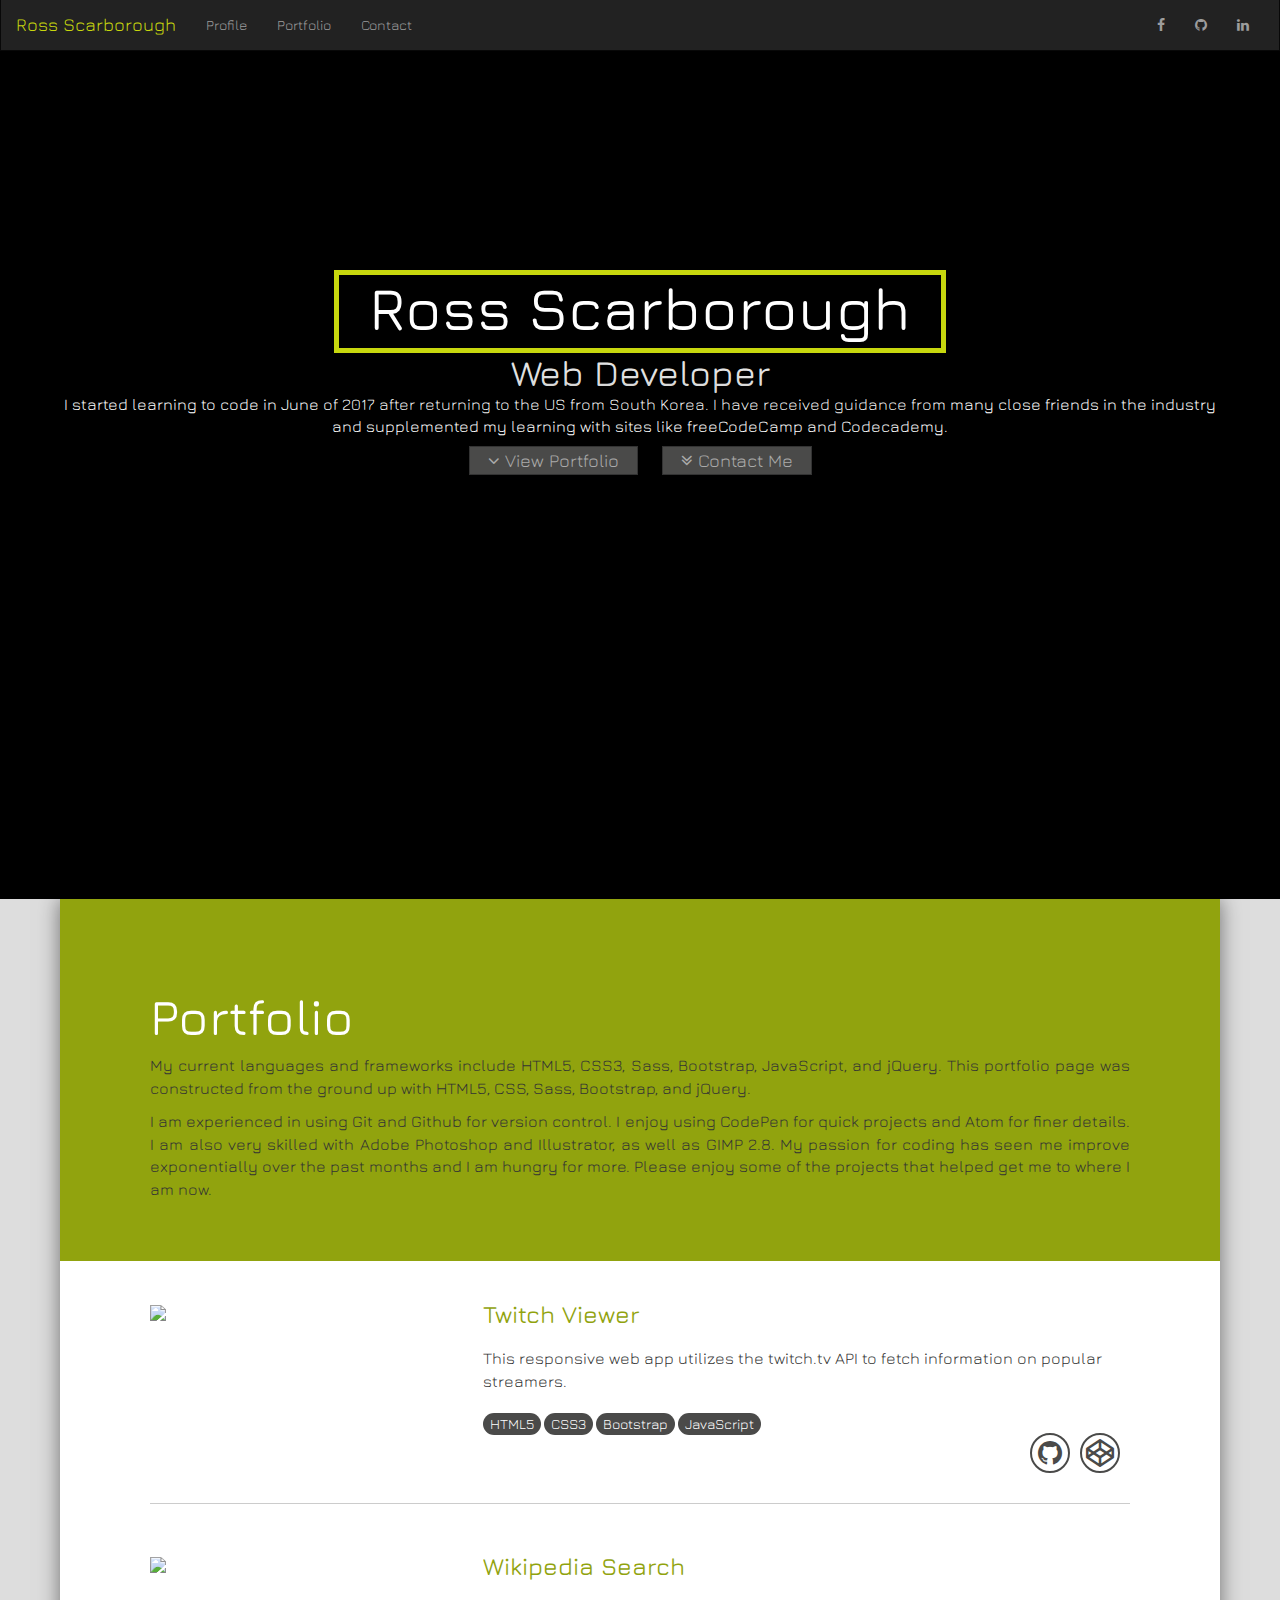
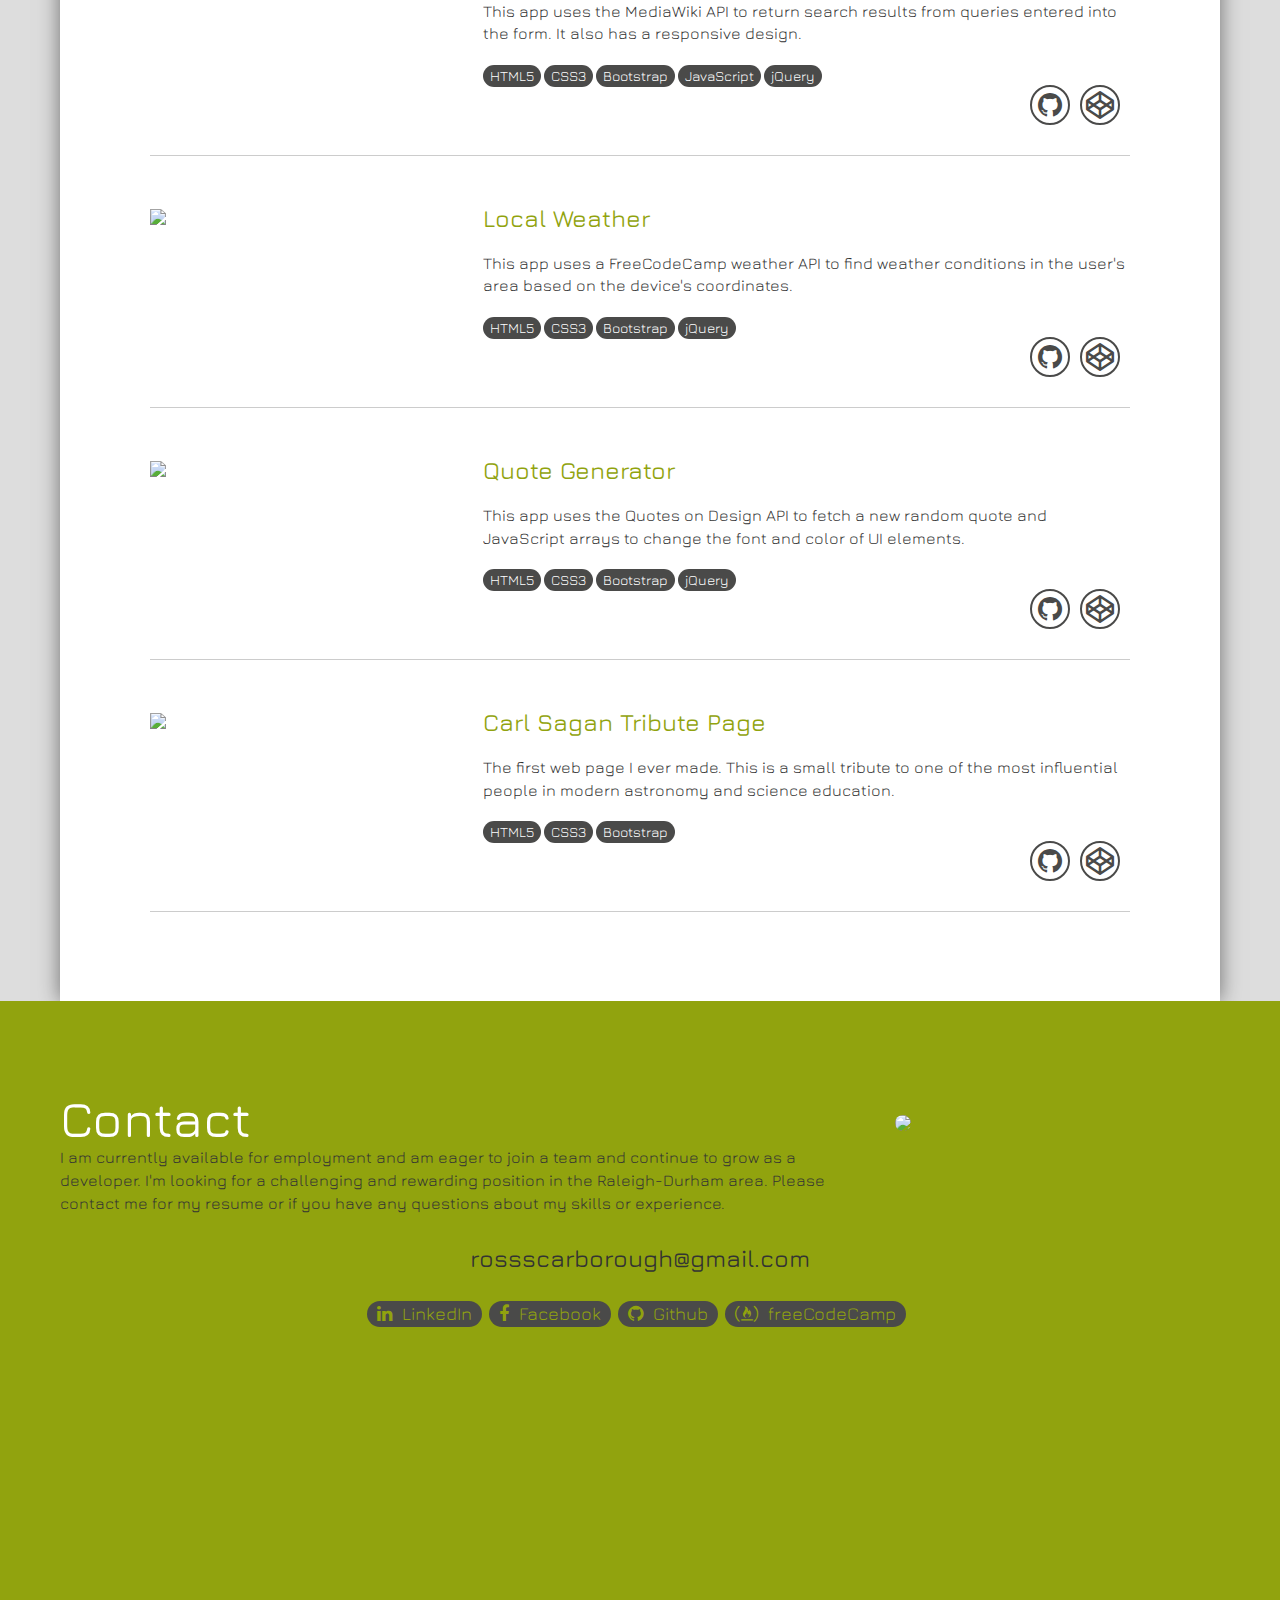
==== v2_portfolio/index.html @ 7dc9a553 "Beginnig redesign." ====
<!DOCTYPE html>
<html >
<head>
  <meta charset="UTF-8">
  <title>Portfolio V2</title>
  <link href="https://fonts.googleapis.com/css?family=Jura|Roboto|Roboto+Condensed" rel="stylesheet">

  <link rel='stylesheet prefetch' href='https://cdnjs.cloudflare.com/ajax/libs/twitter-bootstrap/3.3.7/css/bootstrap.min.css'>
<link rel='stylesheet prefetch' href='https://maxcdn.bootstrapcdn.com/font-awesome/4.7.0/css/font-awesome.min.css'>

      <link rel="stylesheet" href="css/style.css">


</head>

<body>
  <nav class="navbar navbar-inverse fixed">
  <div class="container-fluid">
    <div class="navbar-header">
      <button type="button" class="navbar-toggle" data-toggle="collapse" data-target="#myNavbar">
        <span class="icon-bar"></span>
        <span class="icon-bar"></span>
        <span class="icon-bar"></span>
      </button>
      <a class="navbar-brand" href="#">Ross Scarborough</a>
    </div>
    <div class="collapse navbar-collapse" id="myNavbar">
      <ul class="nav navbar-nav">
        <li id = "nav-prof"><a class = "go-btn" data-scroll-target = "#profile">Profile</a></li>
        <li id = "nav-port"><a class = "go-btn" data-scroll-target = "#portfolio">Portfolio</a></li>
        <li id = "nav-cont"><a class = "go-btn" data-scroll-target = "#contact">Contact</a></li>
      </ul>
      <ul class="nav navbar-nav navbar-right">
        <li><a href="#"><i class = "fa fa-facebook"></i></a></li>
        <li><a href="#"><i class = "fa fa-github"></i></a></li>
        <li><a href="#"><i class = "fa fa-linkedin"></i></a></li>
      </ul>
    </div>
  </div>
</nav>
<div id = "profile">
  <div class = "profile-box">
    <h1 class = "title">Ross Scarborough</h1>
    <h1 class = "subtitle">Web Developer</h1>
    <p class = "introduction">I started learning to code in June of 2017 after returning to the US from South Korea. I have received guidance from many close friends in the industry and supplemented my learning with sites like freeCodeCamp and Codecademy. </p>
    <a class = "body-button go-btn" data-scroll-target = "#portfolio"><i class = "fa fa-angle-down"></i>View Portfolio</a>
    <a class = "body-button go-btn" data-scroll-target = "#contact"><i class = "fa fa-angle-double-down"></i>Contact Me</a>
  </div>
</div>

<div id = "portfolio">
  <div class = "portfolio-box">
    <div class = "portfolio-top">
      <h2>Portfolio</h2>
      <p>My current languages and frameworks include HTML5, CSS3, Sass, Bootstrap, JavaScript, and jQuery. This portfolio page was constructed from the ground up with HTML5, CSS, Sass, Bootstrap, and jQuery. </p>
      <p>I am experienced in using Git and Github for version control. I enjoy using CodePen for quick projects and Atom for finer details. I am also very skilled with Adobe Photoshop and Illustrator, as well as GIMP 2.8. My passion for coding has seen me improve exponentially over the past months and I am hungry for more. Please enjoy some of the projects that helped get me to where I am now.</p>
    </div>
    <br>
    <br>
      <div class = "portf-grid">
        <div class = "port-img">
          <img src = "https://image.ibb.co/fv8pG5/Tablet_Twitch.png">
        </div>
        <div class = "port-img-details">
          <h3 class = "header">Twitch Viewer</h3>
          <p class = "explanation">This responsive web app utilizes the twitch.tv API to fetch information on popular streamers. </p>
          <ul class = "oval-list">
              <li>HTML5</li>
              <li>CSS3</li>
              <li>Bootstrap</li>
              <li>JavaScript</li>
          </ul>
          <br>

            <a class = "link-btn" href = "https://codepen.io/SourceHorse/full/xLMjjE/">
              <i class = "fa fa-codepen fa-2x" aria-hidden = "true"></i>
            </a>

            <a class = "link-btn" href = "https://github.com/SourceHorse/twitchviewer">
              <i class = "fa fa-github fa-2x" aria-hidden = "true"></i>
            </a>

        </div>
        <div class = "divider">
        </div>
      </div>

      <div class = "portf-grid">
        <div class = "port-img">
          <img src = "https://image.ibb.co/kxk3b5/Tablet_Wiki.png">
        </div>
        <div class = "port-img-details">
          <h3>Wikipedia Search</h3>

          <p class = "explanation">This app uses the MediaWiki API to return search results from queries entered into the form. It also has a responsive design.</p>
          <ul class = "oval-list">
              <li>HTML5</li>
              <li>CSS3</li>
              <li>Bootstrap</li>
              <li>JavaScript</li>
              <li>jQuery</li>
          </ul>
          <br>

            <a class = "link-btn" href = "https://codepen.io/SourceHorse/full/NvMmBy/">
              <i class = "fa fa-codepen fa-2x" aria-hidden = "true"></i></a>
            <a class = "link-btn" href = "https://github.com/SourceHorse/wikisearch">
              <i class = "fa fa-github fa-2x" aria-hidden = "true"></i></a>

        </div>
        <div class = "divider">
        </div>
      </div>

      <div class = "portf-grid">
        <div class = "port-img">
          <img src = "https://image.ibb.co/mTo0Ok/Tablet_Weather.png">
        </div>
        <div class = "port-img-details">
          <h3>Local Weather</h3>


          <p class = "explanation">This app uses a FreeCodeCamp weather API to find weather conditions in the user's area based on the device's coordinates.</p>
          <ul class = "oval-list">
              <li>HTML5</li>
              <li>CSS3</li>
              <li>Bootstrap</li>
              <li>jQuery</li>
          </ul>
          <br>

            <a class = "link-btn" href = "https://codepen.io/SourceHorse/full/yoMJGP/">
              <i class = "fa fa-codepen fa-2x" aria-hidden = "true"></i></a>
            <a class = "link-btn" href = "https://github.com/SourceHorse/weatherapp">
              <i class = "fa fa-github fa-2x" aria-hidden = "true"></i></a>

        </div>
        <div class = "divider">
        </div>
      </div>


      <div class = "portf-grid">
        <div class = "port-img">
          <img src = "https://image.ibb.co/bPPJ9Q/Tablet_Quote.png">
        </div>
        <div class = "port-img-details">
          <h3>Quote Generator</h3>


          <p class = "explanation">This app uses the Quotes on Design API to fetch a new random quote and JavaScript arrays to change the font and color of UI elements. </p>
          <ul class = "oval-list">
              <li>HTML5</li>
              <li>CSS3</li>
              <li>Bootstrap</li>
              <li>jQuery</li>
          </ul>
          <br>

            <a class = "link-btn" href = "https://codepen.io/SourceHorse/full/yoyjgj/">
              <i class = "fa fa-codepen fa-2x" aria-hidden = "true"></i></a>
            <a class = "link-btn" href = "https://github.com/SourceHorse/quotegen">
              <i class = "fa fa-github fa-2x" aria-hidden = "true"></i></a>

        </div>
        <div class = "divider">
        </div>
      </div>

      <div class = "portf-grid">
        <div class = "port-img">
          <img src = "https://image.ibb.co/c4kQpQ/Tablet_Tribute.png">
        </div>
        <div class = "port-img-details">
          <h3>Carl Sagan Tribute Page</h3>


          <p class = "explanation">The first web page I ever made. This is a small tribute to one of the most influential people in modern astronomy and science education.</p>
          <ul class = "oval-list">
              <li>HTML5</li>
              <li>CSS3</li>
              <li>Bootstrap</li>
          </ul>
          <br>

            <a class = "link-btn" href = "https://codepen.io/SourceHorse/full/mwoGmN/">
              <i class = "fa fa-codepen fa-2x" aria-hidden = "true"></i></a>
            <a class = "link-btn" href = "https://github.com/SourceHorse/TributePageSagan">
              <i class = "fa fa-github fa-2x" aria-hidden = "true"></i></a>

        </div>
        <div class = "divider">
        </div>
      </div>
    <br>
    <br>
  </div>
</div>


<div id = "contact">
  <div class = "contact-box">
    <br>
    <br>
    <div class = "contact-grid">
      <div class = "contact-top">
        <h2>Contact</h2>
        <p>I am currently available for employment and am eager to join a team and continue to grow as a developer. I'm looking for a challenging and rewarding position in the Raleigh-Durham area. Please contact me for my resume or if you have any questions about my skills or experience.</p>

      </div>
      <div class = "my-picture">
        <img src = "https://image.ibb.co/gN4qoQ/Meinkorea.jpg">
      </div>
      <div class = "contact-methods">
    <h3>rossscarborough@gmail.com</h3>
        <br>
<div class = "contact-buttons">
    <a class = "contact-buttons" href="https://www.linkedin.com/in/ross-scarborough-803162144/"><i onclick="upMenu()" class="fa fa-linkedin" aria-hidden="true"></i>LinkedIn</a>
    <a class = "contact-buttons" href="https://www.facebook.com/DRossScarborough"><i onclick="upMenu()" class="fa fa-facebook" aria-hidden="true"></i>Facebook</a>
    <a class = "contact-buttons" href="https://github.com/SourceHorse"><i onclick="upMenu()" class="fa fa-github" aria-hidden="true"></i>Github</a>
    <a class = "contact-buttons" href="https://www.freecodecamp.org/sourcehorse"><i class="fa fa-free-code-camp" aria-hidden="true"></i>freeCodeCamp</a>
        </div>
      </div>
</div>
</div>
</div>
  <script src='https://cdnjs.cloudflare.com/ajax/libs/jquery/3.2.1/jquery.min.js'></script>
<script src='https://cdnjs.cloudflare.com/ajax/libs/twitter-bootstrap/3.3.7/js/bootstrap.min.js'></script>

    <script  src="js/index.js"></script>

</body>
</html>
---- v2_portfolio/css/style.css ----
.fixed {
  position: fixed;
  width: 100%;
}

.navbar {
  z-index: 1;
}

.navbar-inverse {
  border-radius: 0px;
}

.navbar-inverse .navbar-brand {
  color: #c7d70e;
}

@media (max-width: 1000px) {
  .navbar-header {
    float: none;
  }
  .navbar-left, .navbar-right {
    float: none !important;
  }
  .navbar-toggle {
    display: block;
  }
  .navbar-collapse {
    border-top: 1px solid transparent;
    box-shadow: inset 0 1px 0 rgba(255, 255, 255, 0.1);
  }
  .navbar-fixed-top {
    top: 0;
    border-width: 0 0 1px;
  }
  .navbar-collapse.collapse {
    display: none !important;
  }
  .navbar-nav {
    float: none !important;
    margin-top: 7.5px;
  }
  .navbar-nav > li {
    float: none;
  }
  .navbar-nav > li > a {
    padding-top: 10px;
    padding-bottom: 10px;
  }
  .collapse.in {
    display: block !important;
  }
}

.body-button {
  background-color: #4a4a49;
  color: #aaa;
  border: solid 1px #333;
  padding: 3px 18px;
  font-size: 18px;
  cursor: pointer;
  text-decoration: none;
  outline: 0;
}

.body-button i {
  margin-right: 5px;
}

.body-button:hover {
  color: white;
}

.link-btn {
  display: block;
  float: right;
  height: 40px;
  width: 40px;
  padding-top: 4px;
  margin-right: 10px;
  text-align: center;
  background-color: white;
  border-style: solid;
  border-width: 2px;
  border-radius: 50%;
  color: #4a4a49;
}

.link-btn:hover {
  transition: 0.3s;
  color: white;
  background-color: #4a4a49;
  border-color: #4a4a49;
}

.contact-buttons {
  padding: 0px 10px;
  margin: 0px 3px 0px 0px;
}

.contact-buttons a {
  display: inline-block;
  border-radius: 30px;
  font-size: 18px;
  color: #91a30e;
  background-color: #4a4a49;
}

.contact-buttons a:hover {
  background-color: white;
  color: #4a4a49;
}

.contact-buttons i {
  padding: 0px 10px 0px 0px;
}

.oval-list {
  padding: 0;
  list-style-type: none;
}

.oval-list li {
  display: block;
  float: left;
  padding: 1px 7px;
  margin: 0px 3px 0px 0px;
  background-color: #4a4a49;
  border-radius: 30px;
  color: white;
}

body {
  margin: 0;
  font-family: jura;
  background-color: #ddd;
}

a {
  cursor: pointer;
  text-decoration: none;
}

a:hover {
  text-decoration: none;
}

h2 {
  font-size: 50px;
  color: white;
}

p {
  font-size: 16px;
}

#profile {
  padding-top: 1px;
  margin-top: -1px;
  overflow: hidden;
  height: 100vh;
  min-height: 700px;
  width: 100%;
  background-image: url(https://image.ibb.co/kME7vb/gscl_portf_bg1080.jpg);
  background-repeat: no-repeat;
  background-width: 100%;
  background-color: black;
  background-size: cover;
}

.profile-box {
  max-width: 1160px;
  margin: 30vh auto auto auto;
  text-align: center;
}

.profile-box h1 {
  margin: 0;
}

.profile-box .title {
  color: white;
  display: inline-block;
  border: solid 5px #c7d70e;
  background-color: rgba(0, 0, 0, 0.1);
  padding: 0px 30px 7px 30px;
  font-size: 60px;
}

.profile-box .subtitle {
  color: #e3e3e3;
}

.profile-box .introduction {
  color: white;
  text-shadow: 0px 0px 40px black, 0px 0px 30px black, 0px 0px 20px black;
}

.profile-box a {
  margin: 0px 10px;
}

#portfolio {
  position: relative;
  width: 100%;
}

#portfolio img {
  width: 100%;
}

#portfolio h3 {
  margin: 0;
  color: #91a30e;
}

.portfolio-box {
  max-width: 1160px;
  height: auto;
  margin: auto;
  background-color: white;
  box-shadow: 0px 0px 20px rgba(0, 0, 0, 0.5);
}

.portfolio-top {
  padding: 70px 90px 50px 90px;
  overflow: auto;
  background-color: #91a30e;
}

.portfolio-top p {
  text-align: justify;
}

.portf-grid {
  padding: 0px 90px;
  height: auto;
  margin-bottom: 40px;
  display: grid;
  display: -ms-grid;
  grid-template-columns: repeat(3, 1fr);
  -ms-grid-columns: 33% 66%;
  grid-auto-rows: minmax(0px, auto);
  grid-column-gap: 20px;
  grid-row-gap: 30px;
}

.portf-grid > div {
  overflow: hidden;
}

.portf-grid .port-img {
  grid-column: 1;
  -ms-grid-column: 1;
  grid-row: 1;
  -ms-grid-row: 1;
}

.portf-grid .port-img-details {
  grid-column: 2 / 4;
  -ms-grid-column: 2;
  grid-row: 1;
  -ms-grid-row: 1;
}

.portf-grid .divider {
  grid-column: 1 / 4;
  -ms-grid-column: 1, 2;
  grid-row: 2;
  -ms-grid-row: 2;
  height: 10px;
}

.divider {
  height: 10px;
  opacity: 0.2;
  border-top: solid 1px black;
  background-image: url("https://image.ibb.co/gB4J65/bottomshadow.png");
  background-repeat: no-repeat;
  background-position: center;
}

.explanation {
  text-align: left;
  clear: both;
  display: block;
  margin: 20px 0px 20px 0px;
}

#contact {
  position: relative;
  height: 100vh;
  min-height: 460px;
  background-color: #91a30e;
}

#contact img {
  width: 100%;
  border-radius: 50%;
}

#contact .section-title {
  color: white;
}

#contact h2 {
  margin: 0;
}

.contact-box {
  max-width: 1160px;
  margin: auto;
}

.contact-grid {
  padding: 50px 0px 0px 0px;
  overflow: auto;
  display: grid;
  display: -ms-grid;
  grid-template-columns: repeat(3, 1fr);
  -ms-grid-columns: 66% 33%;
  grid-auto-rows: minmax(100px, auto);
  grid-gap: 0px;
  grid-row-gap: 0px;
}

.contact-grid .contact-top {
  grid-column: 1 / 3;
  -ms-grid-column: 1;
  grid-row: 1;
  -ms-grid-row: 1;
}

.contact-grid .my-picture {
  padding: 20px 16% 0px 16%;
  grid-column: 3;
  -ms-grid-column: 2;
  grid-row: 1;
  -ms-grid-row: 1;
}

.contact-grid .contact-methods {
  text-align: center;
  grid-column: 1 / 4;
  -ms-grid-column: 1, 2;
  grid-row: 2;
  -ms-grid-row: 2;
}

@media (max-width: 1000px) {
  .portf-grid {
    padding: 0px 90px;
    height: auto;
    margin-bottom: 40px;
    grid-template-columns: repeat(1, 1fr);
    -ms-grid-columns: 1;
    grid-auto-rows: minmax(0px, auto);
    grid-column-gap: 20px;
    grid-row-gap: 30px;
  }
  .portf-grid > div {
    overflow: hidden;
  }
  .portf-grid .port-img {
    grid-column: 1;
    -ms-grid-column: 1;
    grid-row: 1;
    -ms-grid-row: 1;
  }
  .portf-grid .port-img-details {
    grid-column: 1;
    -ms-grid-column: 1;
    grid-row: 2;
    -ms-grid-row: 2;
  }
  .portf-grid .divider {
    grid-column: 1;
    -ms-grid-column: 1;
    grid-row: 3;
    -ms-grid-row: 3;
    height: 0px;
  }
  .divider {
    height: 0px;
    opacity: 0.2;
    border-top: solid 1px black;
    background-image: none;
  }
  .explanation {
    text-align: left;
    clear: both;
    display: block;
    margin: 20px 0px 20px 0px;
  }
}

@media (max-width: 780px) {
  h2 {
    font-size: 50px;
    color: white;
  }
  p {
    font-size: 16px;
  }
  #profile {
    padding-top: 1px;
    margin-top: -1px;
    overflow: hidden;
    height: 100vh;
    min-height: 700px;
    width: 100%;
    background-image: url(https://image.ibb.co/kME7vb/gscl_portf_bg1080.jpg);
    background-repeat: no-repeat;
    background-width: 100%;
    background-color: black;
    background-size: cover;
  }
  .profile-box {
    max-width: 1160px;
    margin: 30vh auto auto auto;
    text-align: center;
  }
  .profile-box h1 {
    margin: 0;
  }
  .profile-box .title {
    color: white;
    display: inline-block;
    border: solid 3px #c7d70e;
    background-color: rgba(0, 0, 0, 0.1);
    padding: 0px 20px 5px 20px;
    font-size: 40px;
  }
  .profile-box .subtitle {
    color: #e3e3e3;
  }
  .profile-box .introduction {
    color: white;
    text-shadow: 0px 0px 40px black, 0px 0px 30px black, 0px 0px 20px black;
  }
  .profile-box a {
    margin: 0px 10px;
  }
}

@media (max-width: 620px) {
  .portfolio-top {
    padding: 70px 20px 50px 20px;
    overflow: auto;
    background-color: #91a30e;
  }
  .portfolio-top p {
    text-align: justify;
  }
  .portf-grid {
    padding: 0px 20px;
  }
}
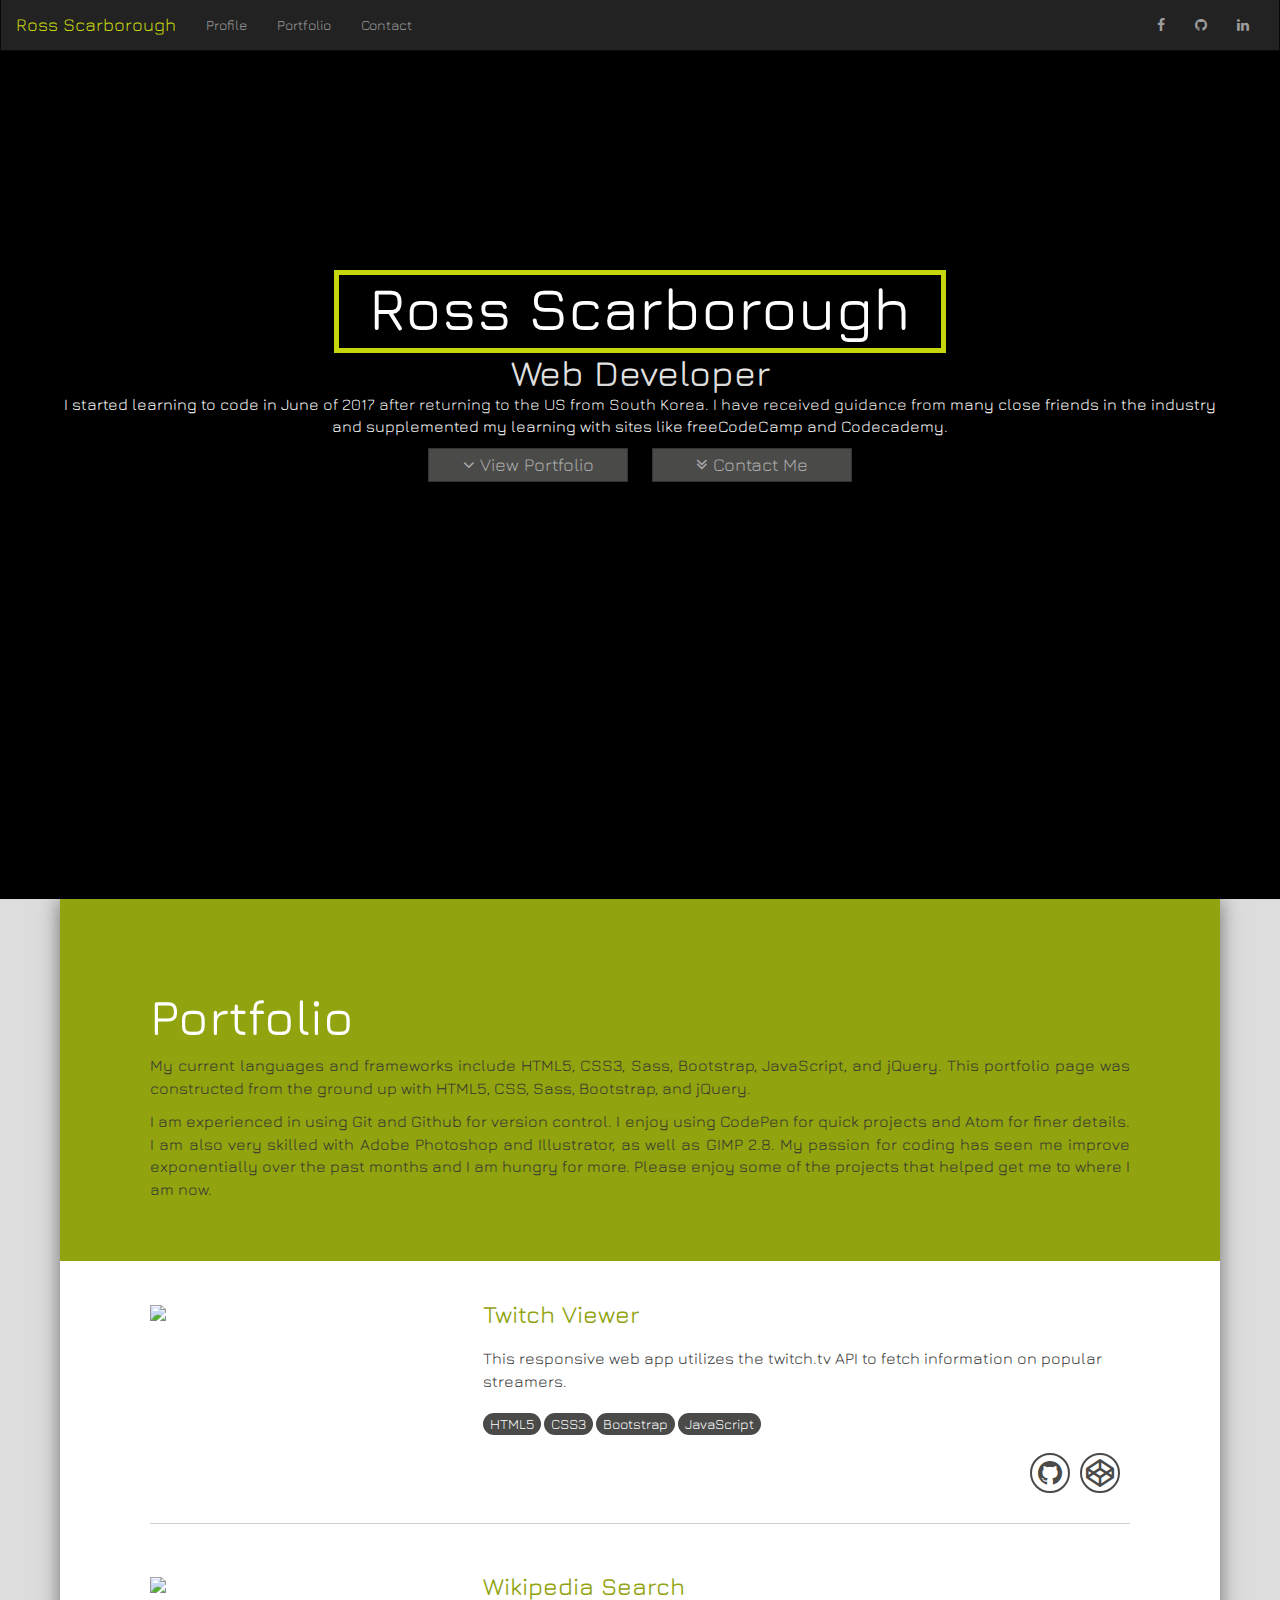
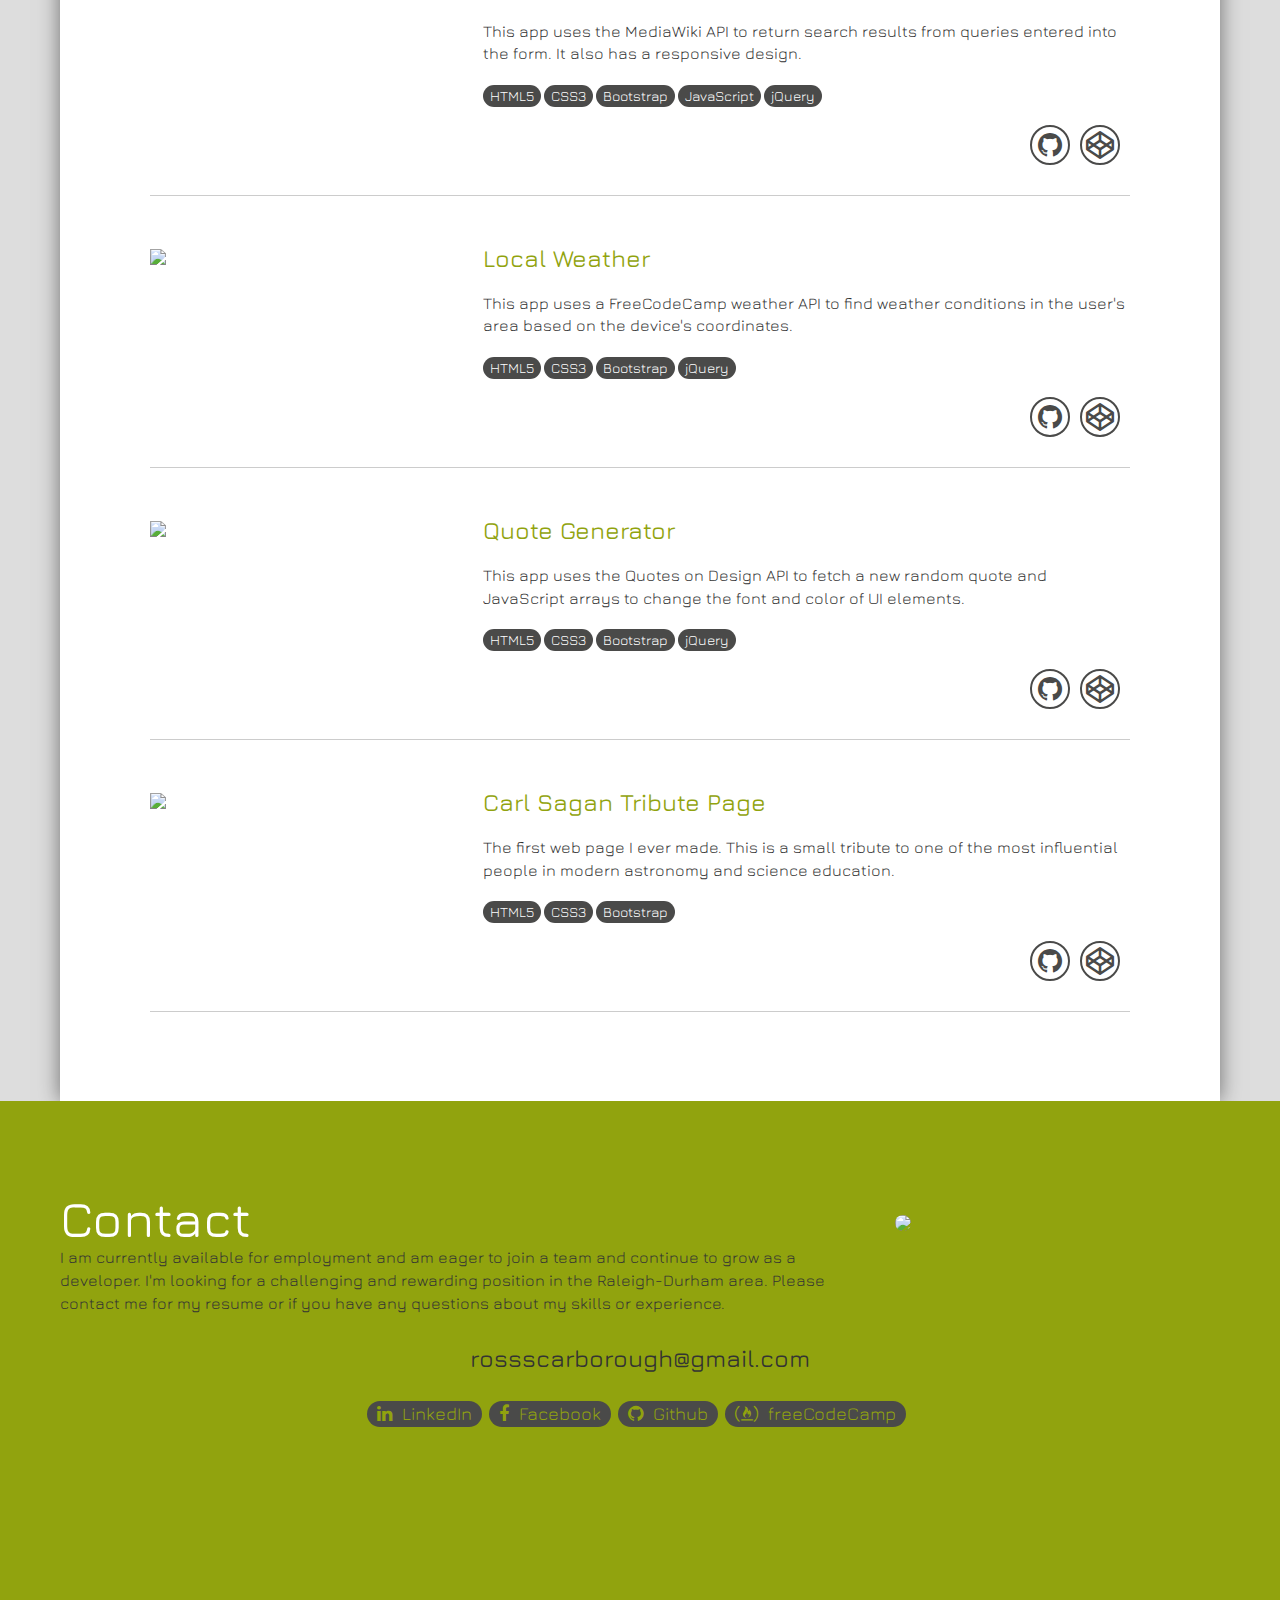
==== commit 4d58be79: "Responsive edit HTML META, SCSS margins." ====
--- a/v2_portfolio/index.html
+++ b/v2_portfolio/index.html
@@ -1,6 +1,8 @@
 <!DOCTYPE html>
 <html >
 <head>
+  <meta id="meta" name="viewport"
+content="width=device-width, initial-scale=1.0" />
   <meta charset="UTF-8">
   <title>Portfolio V2</title>
   <link href="https://fonts.googleapis.com/css?family=Jura|Roboto|Roboto+Condensed" rel="stylesheet">
@@ -14,7 +16,7 @@
 </head>
 
 <body>
-  <nav class="navbar navbar-inverse fixed">
+  <nav class="navbar fixed navbar-inverse">
   <div class="container-fluid">
     <div class="navbar-header">
       <button type="button" class="navbar-toggle" data-toggle="collapse" data-target="#myNavbar">
@@ -71,6 +73,7 @@
               <li>JavaScript</li>
           </ul>
           <br>
+          <br>
 
             <a class = "link-btn" href = "https://codepen.io/SourceHorse/full/xLMjjE/">
               <i class = "fa fa-codepen fa-2x" aria-hidden = "true"></i>
@@ -101,6 +104,7 @@
               <li>jQuery</li>
           </ul>
           <br>
+          <br>
 
             <a class = "link-btn" href = "https://codepen.io/SourceHorse/full/NvMmBy/">
               <i class = "fa fa-codepen fa-2x" aria-hidden = "true"></i></a>
@@ -128,12 +132,11 @@
               <li>jQuery</li>
           </ul>
           <br>
-
+          <br>
             <a class = "link-btn" href = "https://codepen.io/SourceHorse/full/yoMJGP/">
               <i class = "fa fa-codepen fa-2x" aria-hidden = "true"></i></a>
             <a class = "link-btn" href = "https://github.com/SourceHorse/weatherapp">
               <i class = "fa fa-github fa-2x" aria-hidden = "true"></i></a>
-
         </div>
         <div class = "divider">
         </div>
@@ -156,6 +159,7 @@
               <li>jQuery</li>
           </ul>
           <br>
+          <br>
 
             <a class = "link-btn" href = "https://codepen.io/SourceHorse/full/yoyjgj/">
               <i class = "fa fa-codepen fa-2x" aria-hidden = "true"></i></a>
@@ -181,6 +185,7 @@
               <li>CSS3</li>
               <li>Bootstrap</li>
           </ul>
+          <br>
           <br>
 
             <a class = "link-btn" href = "https://codepen.io/SourceHorse/full/mwoGmN/">
--- a/v2_portfolio/css/style.css
+++ b/v2_portfolio/css/style.css
@@ -15,7 +15,7 @@
   color: #c7d70e;
 }
 
-@media (max-width: 1000px) {
+@media (max-device-width: 500px) {
   .navbar-header {
     float: none;
   }
@@ -53,7 +53,10 @@
 }
 
 .body-button {
+  display: inline-block;
+  margin: 0px 10px;
   background-color: #4a4a49;
+  width: 200px;
   color: #aaa;
   border: solid 1px #333;
   padding: 3px 18px;
@@ -77,7 +80,7 @@
   height: 40px;
   width: 40px;
   padding-top: 4px;
-  margin-right: 10px;
+  margin: 0px 10px 0px 0px;
   text-align: center;
   background-color: white;
   border-style: solid;
@@ -113,6 +116,22 @@
 
 .contact-buttons i {
   padding: 0px 10px 0px 0px;
+}
+
+@media (max-width: 780px) {
+  .body-button {
+    padding: 3px 12px;
+    width: 160px;
+  }
+  .link-btn {
+    margin: 20px 10px 0px 0px;
+  }
+  .link-btn:before {
+    content: '\A\A';
+  }
+  .contact-buttons {
+    margin: 5px 3px 0px 0px;
+  }
 }
 
 .oval-list {
@@ -196,10 +215,6 @@
   text-shadow: 0px 0px 40px black, 0px 0px 30px black, 0px 0px 20px black;
 }
 
-.profile-box a {
-  margin: 0px 10px;
-}
-
 #portfolio {
   position: relative;
   width: 100%;
@@ -391,6 +406,15 @@
     clear: both;
     display: block;
     margin: 20px 0px 20px 0px;
+  }
+  .oval-list li {
+    margin: 3px 3px 0px 0px;
+  }
+  .contact-grid {
+    padding: 50px 20px 0px 20px;
+  }
+  .contact-grid .my-picture {
+    padding: 20px 0px 0px 0px;
   }
 }
 
@@ -429,7 +453,7 @@
     border: solid 3px #c7d70e;
     background-color: rgba(0, 0, 0, 0.1);
     padding: 0px 20px 5px 20px;
-    font-size: 40px;
+    font-size: 30px;
   }
   .profile-box .subtitle {
     color: #e3e3e3;
@@ -437,9 +461,6 @@
   .profile-box .introduction {
     color: white;
     text-shadow: 0px 0px 40px black, 0px 0px 30px black, 0px 0px 20px black;
-  }
-  .profile-box a {
-    margin: 0px 10px;
   }
 }
 
